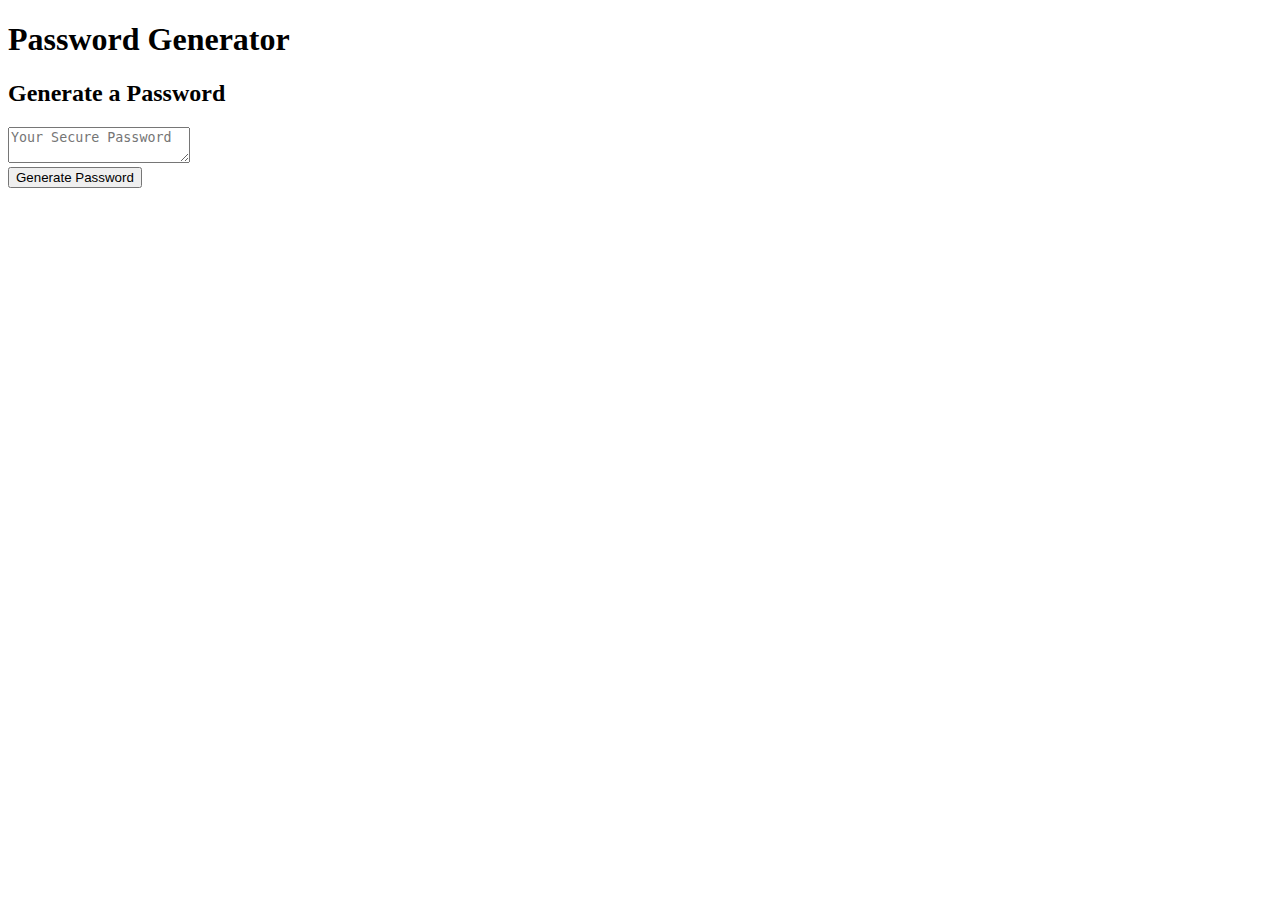
==== PW_Generator.html @ fc9c5543 "setup initial files" ====
<!DOCTYPE html>
<html lang="en">
  <head>
    <meta charset="UTF-8" />
    <meta name="viewport" content="width=device-width, initial-scale=1.0" />
    <meta http-equiv="X-UA-Compatible" content="ie=edge" />
    <title>Password Generator</title>
    <link rel="stylesheet" href="style.css" />
  </head>
  <body>
    <div class="wrapper">
      <header>
        <h1>Password Generator</h1>
      </header>
      <div class="card">
        <div class="card-header">
          <h2>Generate a Password</h2>
        </div>
        <div class="card-body">
          <textarea
            readonly
            id="password"
            placeholder="Your Secure Password"
            aria-label="Generated Password"
          ></textarea>
        </div>
        <div class="card-footer">
          <button id="generate" class="btn">Generate Password</button>
        </div>
      </div>
    </div>
    <script src="script.js"></script>
  </body>
</html>
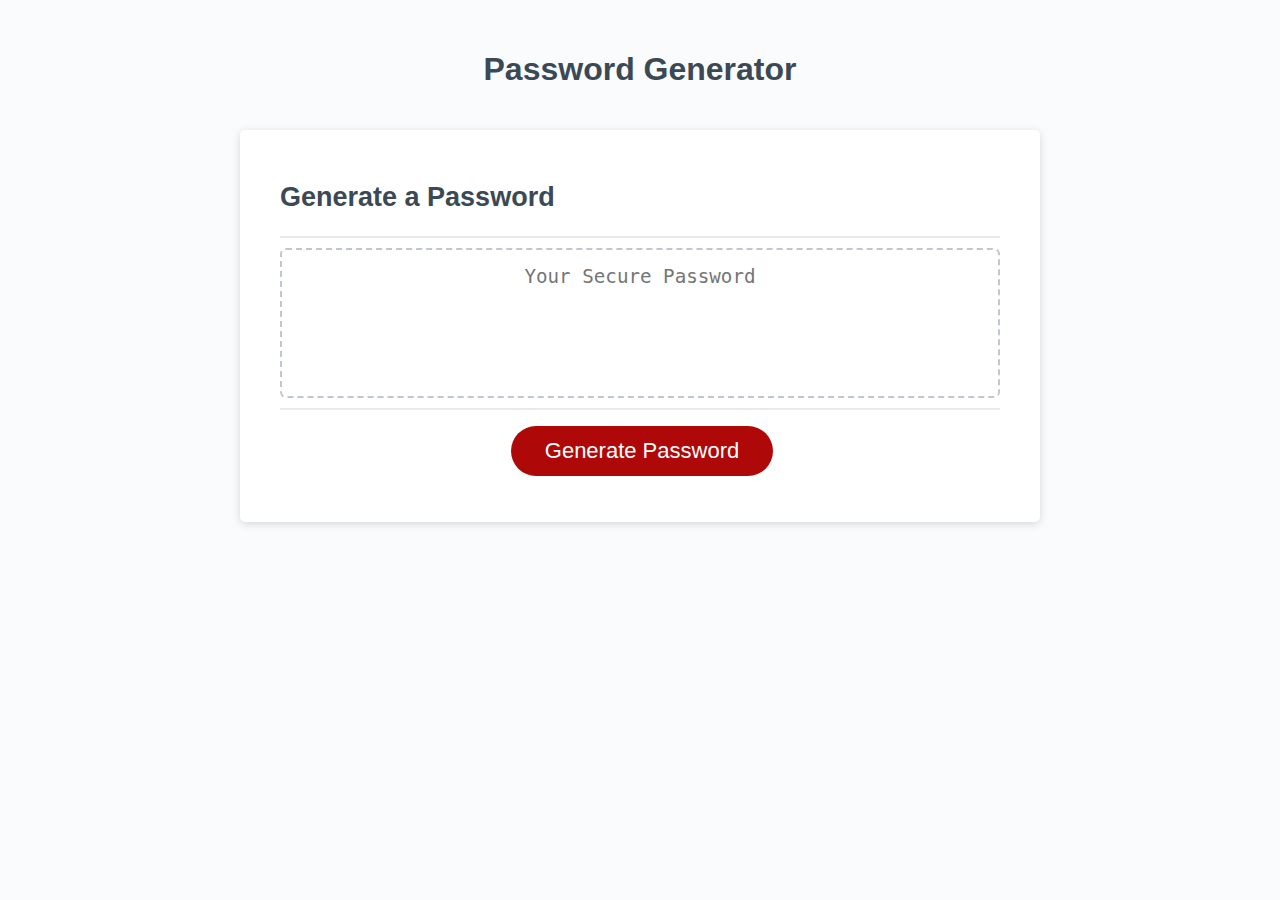
==== commit ab4cdd4e: "Added alerts for all prompts" ====
--- a/PW_Generator.html
+++ b/PW_Generator.html
@@ -5,7 +5,7 @@
     <meta name="viewport" content="width=device-width, initial-scale=1.0" />
     <meta http-equiv="X-UA-Compatible" content="ie=edge" />
     <title>Password Generator</title>
-    <link rel="stylesheet" href="style.css" />
+    <link rel="stylesheet" href="PW_Generator.css" />
   </head>
   <body>
     <div class="wrapper">
@@ -29,6 +29,6 @@
         </div>
       </div>
     </div>
-    <script src="script.js"></script>
+    <script src="PW_Generator.js"></script>
   </body>
 </html>--- a/PW_Generator.css
+++ b/PW_Generator.css
@@ -0,0 +1,137 @@
+*,
+*::before,
+*::after {
+  box-sizing: border-box;
+}
+
+html,
+body,
+.wrapper {
+  height: 100%;
+  margin: 0;
+  padding: 0;
+}
+
+body {
+  font-family: sans-serif;
+  background-color: #f9fbfd;
+}
+
+.wrapper {
+  padding-top: 30px;
+  padding-left: 20px;
+  padding-right: 20px;
+}
+
+header {
+  text-align: center;
+  padding: 20px;
+  padding-top: 0px;
+  color: hsl(206, 17%, 28%);
+}
+
+.card {
+  background-color: hsl(0, 0%, 100%);
+  border-radius: 5px;
+  border-width: 1px;
+  box-shadow: rgba(0, 0, 0, 0.15) 0px 2px 8px 0px;
+  color: hsl(206, 17%, 28%);
+  font-size: 18px;
+  margin: 0 auto;
+  max-width: 800px;
+  padding: 30px 40px;
+}
+
+.card-header::after {
+  content: " ";
+  display: block;
+  width: 100%;
+  background: #e7e9eb;
+  height: 2px;
+}
+
+.card-body {
+  min-height: 100px;
+}
+
+.card-footer {
+  text-align: center;
+}
+
+.card-footer::before {
+  content: " ";
+  display: block;
+  width: 100%;
+  background: #e7e9eb;
+  height: 2px;
+}
+
+.card-footer::after {
+  content: " ";
+  display: block;
+  clear: both;
+}
+
+.btn {
+  border: none;
+  background-color: hsl(360, 91%, 36%);
+  border-radius: 25px;
+  box-shadow: rgba(0, 0, 0, 0.1) 0px 1px 6px 0px rgba(0, 0, 0, 0.2) 0px 1px 1px
+    0px;
+  color: hsl(0, 0%, 100%);
+  display: inline-block;
+  font-size: 22px;
+  line-height: 22px;
+  margin: 16px 16px 16px 20px;
+  padding: 14px 34px;
+  text-align: center;
+  cursor: pointer;
+}
+
+button[disabled] {
+  cursor: default;
+  background: #c0c7cf;
+}
+
+.float-right {
+  float: right;
+}
+
+#password {
+  -webkit-appearance: none;
+  -moz-appearance: none;
+  appearance: none;
+  border: none;
+  display: block;
+  width: 100%;
+  padding-top: 15px;
+  padding-left: 15px;
+  padding-right: 15px;
+  padding-bottom: 85px;
+  font-size: 1.2rem;
+  text-align: center;
+  margin-top: 10px;
+  margin-bottom: 10px;
+  border: 2px dashed #c0c7cf;
+  border-radius: 6px;
+  resize: none;
+  overflow: hidden;
+}
+
+@media (max-width: 690px) {
+  .btn {
+    font-size: 1rem;
+    margin: 16px 0px 0px 0px;
+    padding: 10px 15px;
+  }
+
+  #password {
+    font-size: 1rem;
+  }
+}
+
+@media (max-width: 500px) {
+  .btn {
+    font-size: 0.8rem;
+  }
+}